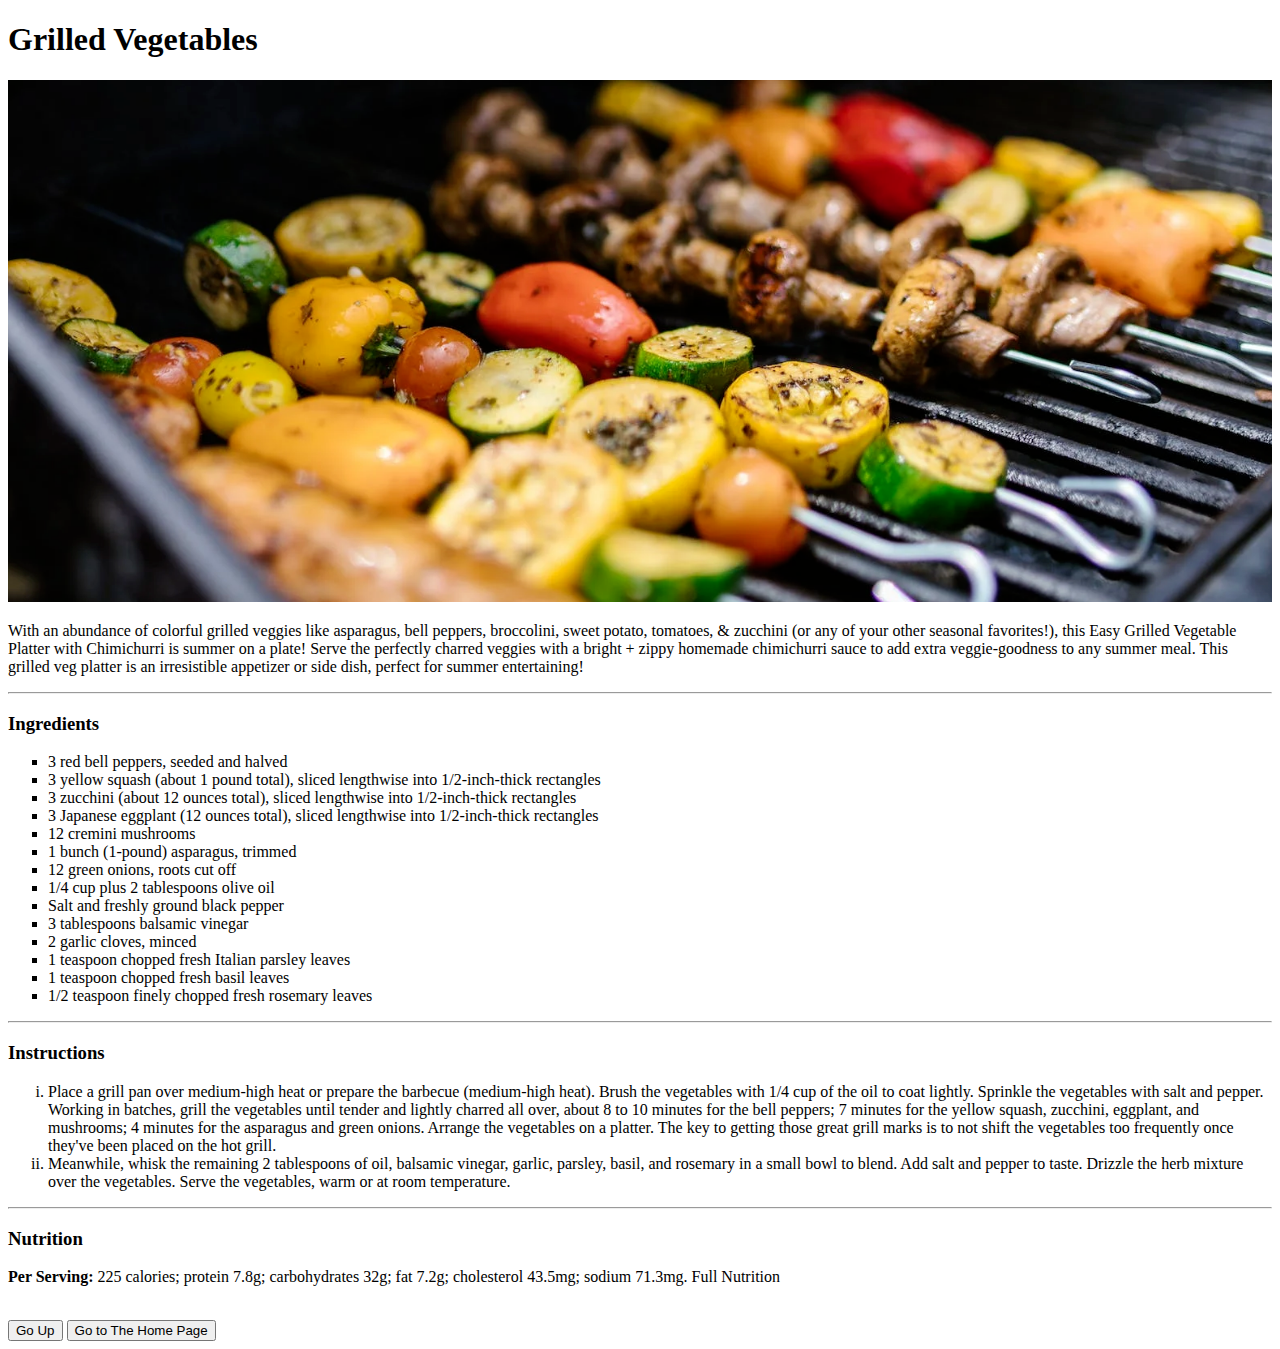
==== recipes/grilled-vegetables.html @ 4dbc8193 "create vegetable page and add its image" ====
<!DOCTYPE html>
<html lang="en">

<head>
    <meta charset="UTF-8" />
    <meta http-equiv="X-UA-Compatible" content="IE=edge" />
    <meta name="viewport" content="width=device-width, initial-scale=1.0" />
    <title>Grilled Vegetables</title>
</head>

<body>
    <header id="header">
        <h1>Grilled Vegetables</h1>
        <img src="../assets/images/grilled-vegetables.png" alt="pesto-pasta-photo" width="100%" />
        <p>
            With an abundance of colorful grilled veggies like asparagus, bell peppers, broccolini, sweet potato,
            tomatoes, & zucchini (or any of your other seasonal favorites!), this Easy Grilled Vegetable Platter with
            Chimichurri is summer on a plate! Serve the perfectly charred veggies with a bright + zippy homemade
            chimichurri sauce to add extra veggie-goodness to any summer meal. This grilled veg platter is an
            irresistible appetizer or side dish, perfect for summer entertaining!

        </p>
    </header>
    <hr />
    <section>
        <h3>Ingredients</h3>
        <ul type="square">
            <li>3 red bell peppers, seeded and halved</li>
            <li>3 yellow squash (about 1 pound total), sliced lengthwise into 1/2-inch-thick rectangles</li>
            <li> 3 zucchini (about 12 ounces total), sliced lengthwise into 1/2-inch-thick rectangles</li>
            <li> 3 Japanese eggplant (12 ounces total), sliced lengthwise into 1/2-inch-thick rectangles</li>
            <li> 12 cremini mushrooms</li>
            <li> 1 bunch (1-pound) asparagus, trimmed</li>
            <li> 12 green onions, roots cut off</li>
            <li> 1/4 cup plus 2 tablespoons olive oil</li>
            <li> Salt and freshly ground black pepper</li>
            <li> 3 tablespoons balsamic vinegar</li>
            <li> 2 garlic cloves, minced</li>
            <li> 1 teaspoon chopped fresh Italian parsley leaves</li>
            <li> 1 teaspoon chopped fresh basil leaves</li>
            <li> 1/2 teaspoon finely chopped fresh rosemary leaves</li>
        </ul>
    </section>
    <hr />
    <section>
        <h3>Instructions</h3>
        <ol type="i">
            <li>Place a grill pan over medium-high heat or prepare the barbecue (medium-high heat). Brush the vegetables
                with 1/4 cup of the oil to coat lightly. Sprinkle the vegetables with salt and pepper. Working in
                batches, grill the vegetables until tender and lightly charred all over, about 8 to 10 minutes for the
                bell peppers; 7 minutes for the yellow squash, zucchini, eggplant, and mushrooms; 4 minutes for the
                asparagus and green onions. Arrange the vegetables on a platter. The key to getting those great grill
                marks is to not shift the vegetables too frequently once they've been placed on the hot grill.
            </li>
            <li>
                Meanwhile, whisk the remaining 2 tablespoons of oil, balsamic vinegar, garlic, parsley, basil, and
                rosemary in a small bowl to blend. Add salt and pepper to taste. Drizzle the herb mixture over the
                vegetables. Serve the vegetables, warm or at room temperature.

            </li>

        </ol>
        <hr />
    </section>
    <section>
        <h3>Nutrition</h3>
        <p>
            <b>Per Serving: </b> 225 calories; protein 7.8g; carbohydrates 32g; fat
            7.2g; cholesterol 43.5mg; sodium 71.3mg. Full Nutrition
        </p>
    </section>
    <br />
    <footer>
        <a href="#header"><button>Go Up</button></a>
        <a href="../index.html"><button>Go to The Home Page</button></a>
    </footer>
</body>

</html>
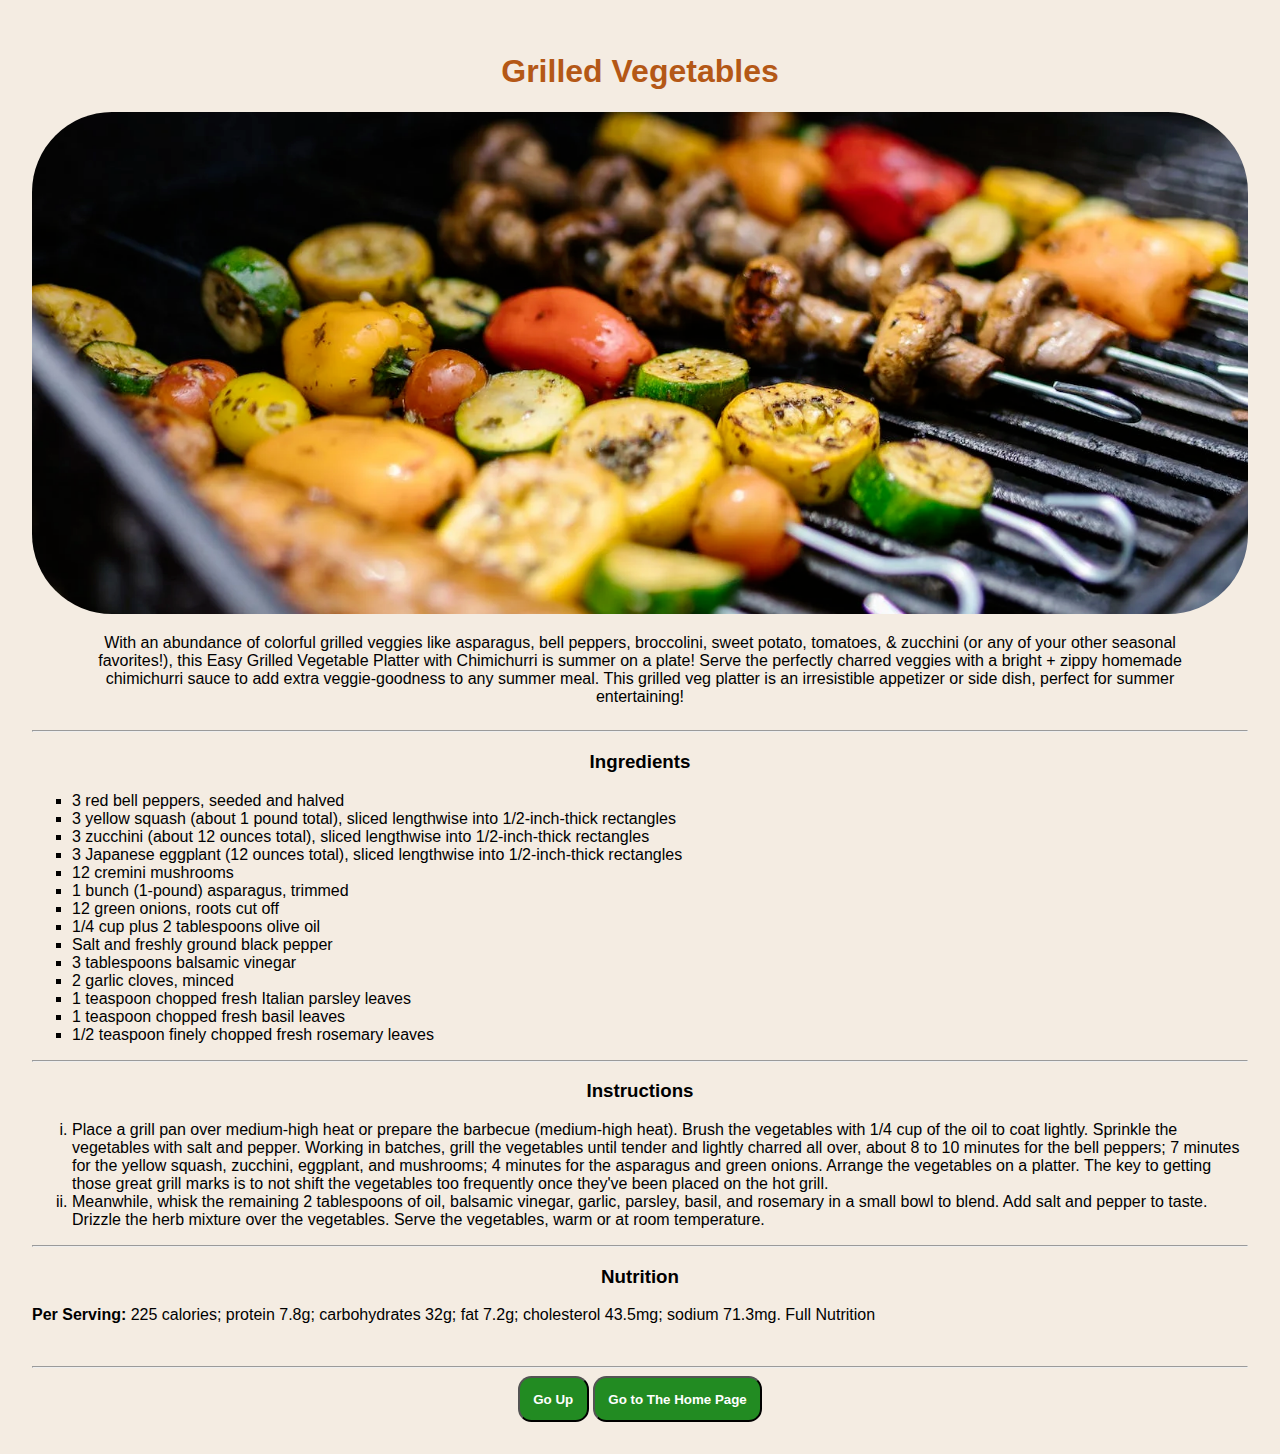
==== commit 84ae0204: "style the recipe page" ====
--- a/recipes/grilled-vegetables.html
+++ b/recipes/grilled-vegetables.html
@@ -6,6 +6,8 @@
     <meta http-equiv="X-UA-Compatible" content="IE=edge" />
     <meta name="viewport" content="width=device-width, initial-scale=1.0" />
     <title>Grilled Vegetables</title>
+    <link href="../style.css" rel="stylesheet">
+
 </head>
 
 <body>
@@ -70,6 +72,7 @@
         </p>
     </section>
     <br />
+    <hr>
     <footer>
         <a href="#header"><button>Go Up</button></a>
         <a href="../index.html"><button>Go to The Home Page</button></a>
--- a/style.css
+++ b/style.css
@@ -0,0 +1,53 @@
+body {
+  background-color: rgb(244, 236, 226);
+  padding: 1.5em;
+  font-family: sans-serif;
+}
+
+img {
+  border-radius: 5em;
+}
+
+h1 {
+  color: rgb(180, 88, 22);
+}
+
+h3,
+h1 {
+  text-align: center;
+}
+
+.recipes-cover {
+  height: auto;
+  width: 50%;
+  border-radius: 2em;
+}
+
+.recipe-list-section li {
+  text-align: center;
+}
+
+a {
+  color: darkgreen;
+  font-size: 20px;
+}
+
+/* Recipes Styles */
+header p {
+  text-align: center;
+  width: 90%;
+  margin: auto;
+  padding: 1em;
+}
+
+button {
+  padding: 1em;
+  border-radius: 1em;
+  background-color: forestgreen;
+  color: white;
+  font-weight: bold;
+}
+
+footer {
+  text-align: center;
+}
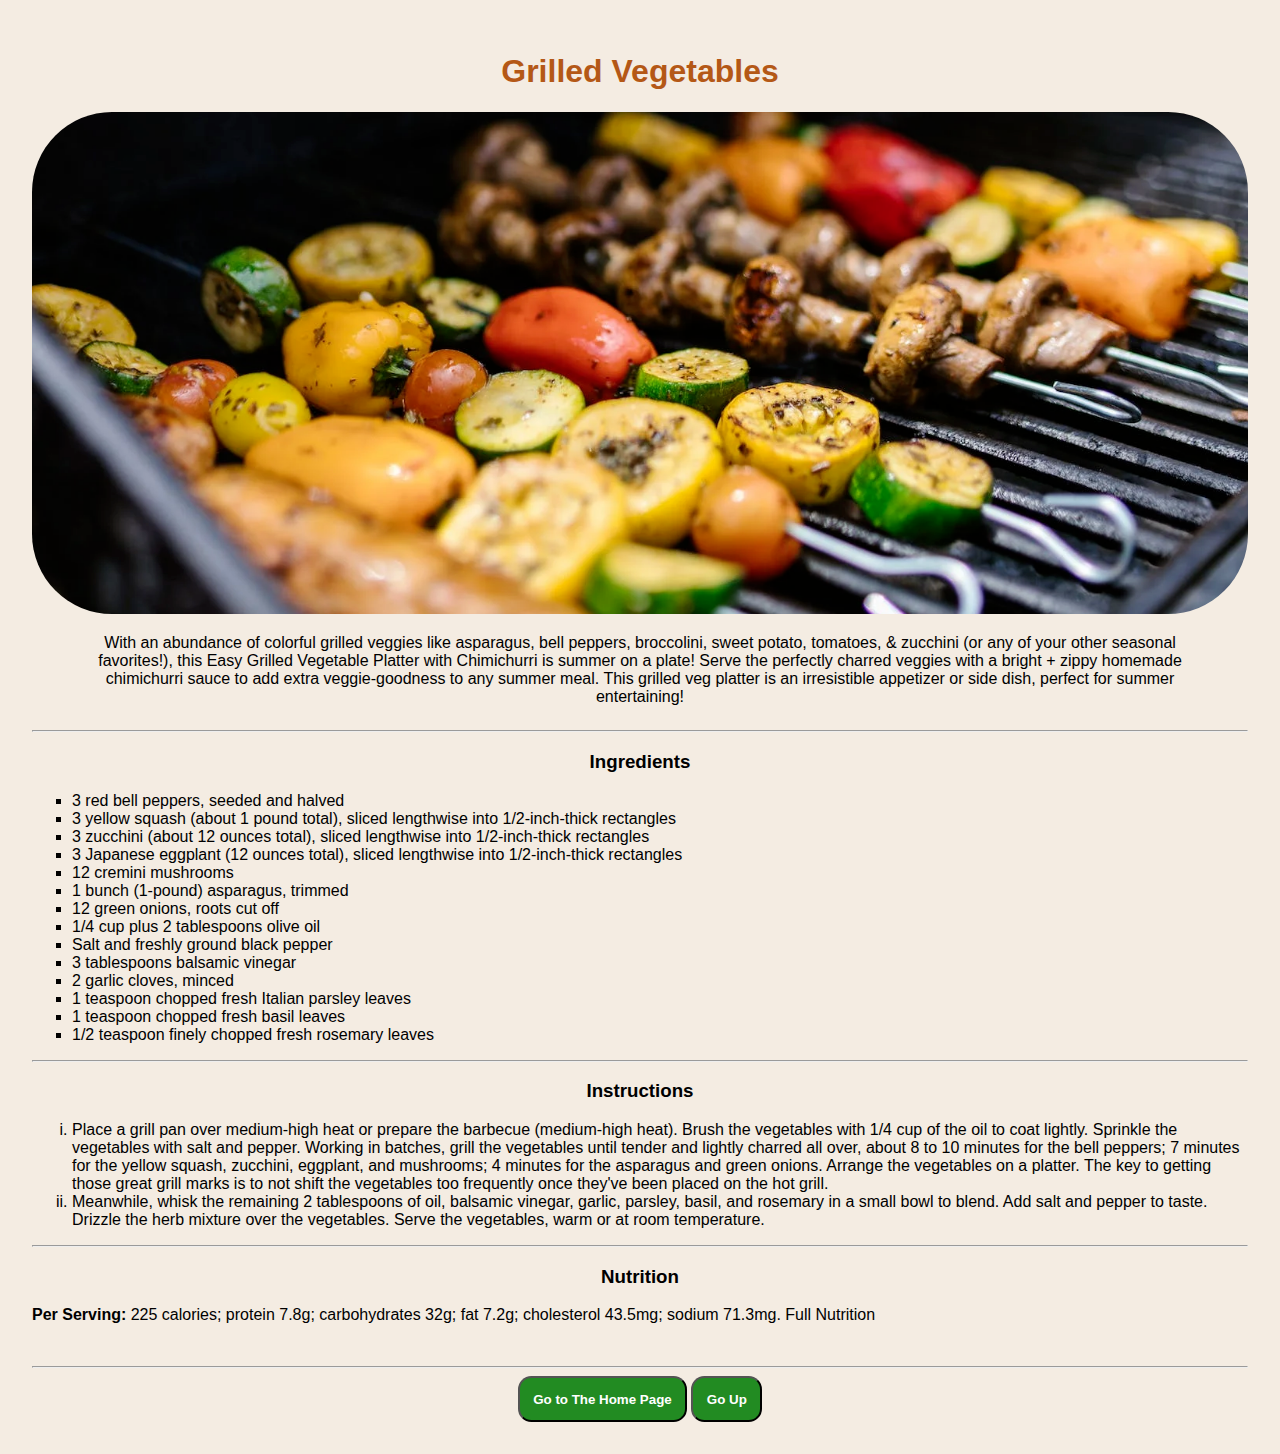
==== commit ae20f200: "Replace the a tag with the form tag" ====
--- a/recipes/grilled-vegetables.html
+++ b/recipes/grilled-vegetables.html
@@ -74,8 +74,10 @@
     <br />
     <hr>
     <footer>
-        <a href="#header"><button>Go Up</button></a>
-        <a href="../index.html"><button>Go to The Home Page</button></a>
+        <form style="display: inline" method="get">
+            <button formaction="../index.html">Go to The Home Page</button>
+            <button formaction="#header">Go Up</button>
+        </form>
     </footer>
 </body>
 
